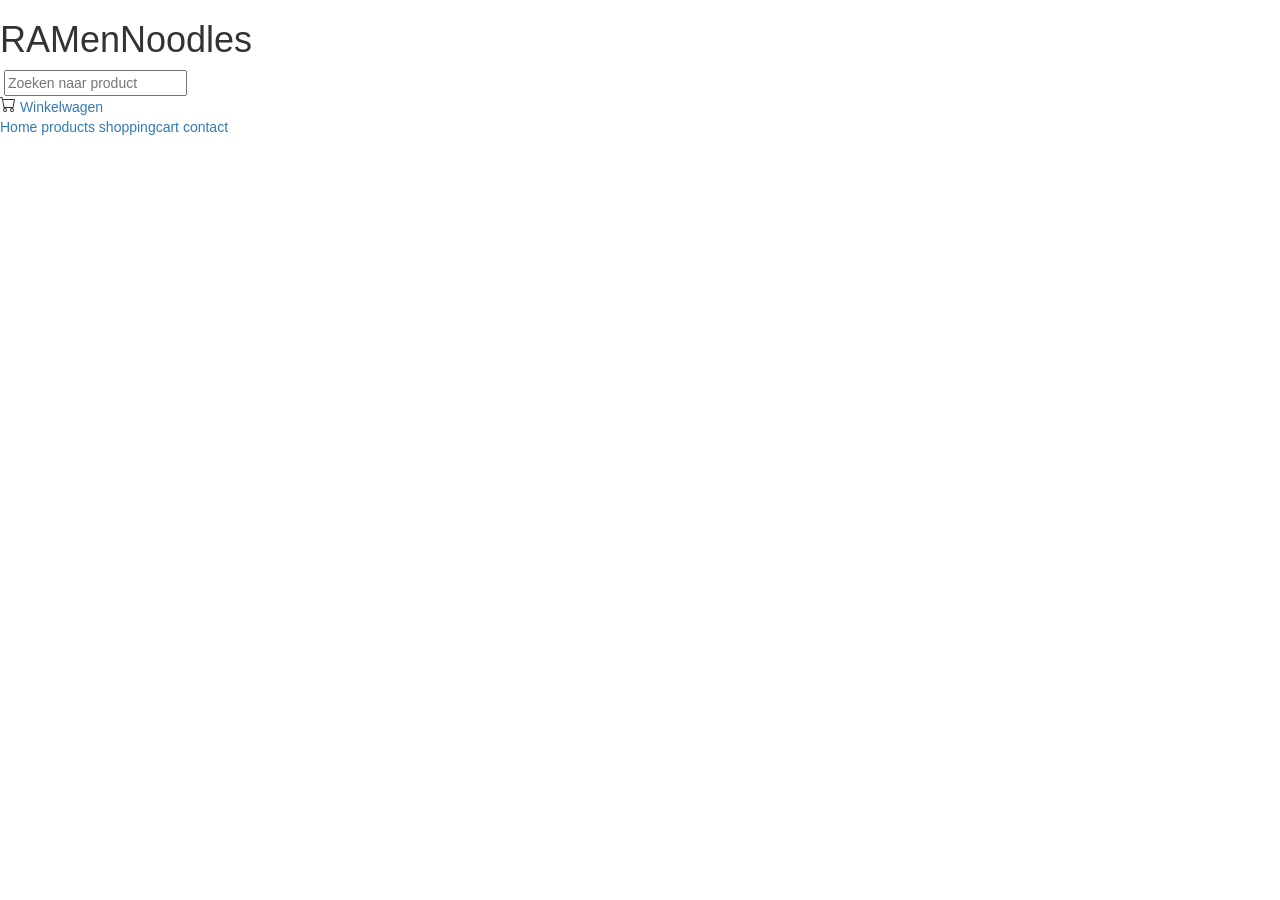
==== public/index.html @ d55c33bc "contacten,index en producten page" ====
<!DOCTYPE html>
<html lang="nl">
<head>
    <meta charset="UTF-8">
    <meta name="viewport" content="width=device-width, initial-scale=1.0">
    <link rel="stylesheet" href="CSS/stijlen.css">
    <link rel="stylesheet" href="https://maxcdn.bootstrapcdn.com/bootstrap/3.3.7/css/bootstrap.min.css">
    <title>Home</title>
</head>
<body>
<header>

<div class="startBalk">
    <div class="bovensteRij">
    <H1 class="bedrijfNaam">RAMenNoodles</H1>
        <form action="" method="post" class="zoekForm">
            <label for="Zoek"></label>
            <input id="zoek" type="text" placeholder="Zoeken naar product">
        </form>

    
    
    <div class="winkelWagen">
        <i class="winkelWagenIcon">
            <svg xmlns="http://www.w3.org/2000/svg" width="16" height="16" fill="currentColor" class="bi bi-cart" viewBox="0 0 16 16">
            <path d="M0 1.5A.5.5 0 0 1 .5 1H2a.5.5 0 0 1 .485.379L2.89 3H14.5a.5.5 0 0 1 .491.592l-1.5 8A.5.5 0 0 1 13 12H4a.5.5 0 0 1-.491-.408L2.01 3.607 1.61 2H.5a.5.5 0 0 1-.5-.5M3.102 4l1.313 7h8.17l1.313-7zM5 12a2 2 0 1 0 0 4 2 2 0 0 0 0-4m7 0a2 2 0 1 0 0 4 2 2 0 0 0 0-4m-7 1a1 1 0 1 1 0 2 1 1 0 0 1 0-2m7 0a1 1 0 1 1 0 2 1 1 0 0 1 0-2"/>
            </svg></i>
        <a class="winkelWagenWoord" href="">Winkelwagen</a>
    </div>

<nav>
    </div>
    <div class="navigatieRij">
        <a href="index.html">Home</a>
        <a href="producten.html">products</a>
        <a href="bestelling.html">shoppingcart</a>
        <a href="Contacten.html">contact</a>
    </div>
</nav>
</header>
</div>    
<main>
    
</main>
<footer>

</footer>

</body>
</html>
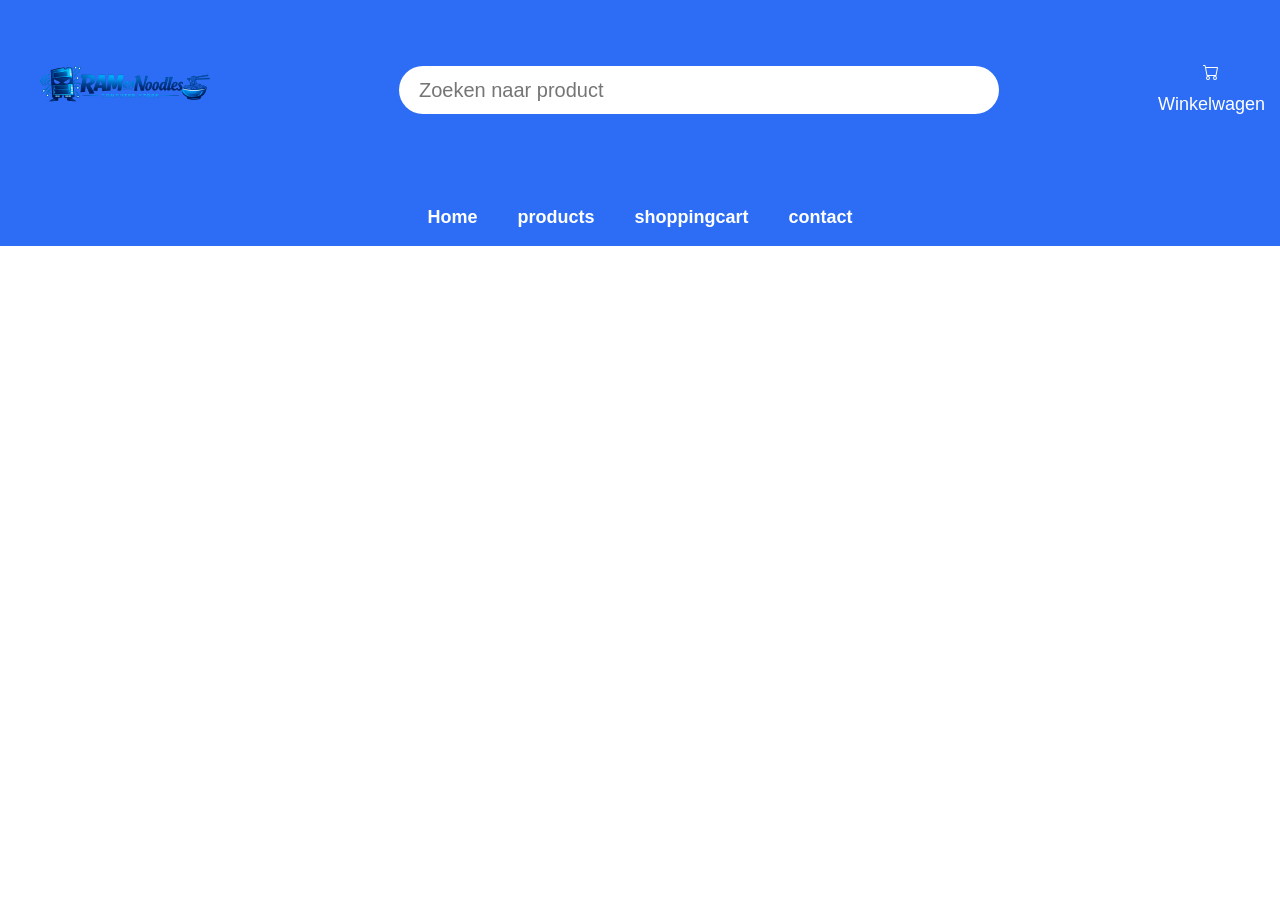
==== commit 36f08e74: "products" ====
--- a/public/index.html
+++ b/public/index.html
@@ -5,14 +5,18 @@
     <meta name="viewport" content="width=device-width, initial-scale=1.0">
     <link rel="stylesheet" href="CSS/stijlen.css">
     <link rel="stylesheet" href="https://maxcdn.bootstrapcdn.com/bootstrap/3.3.7/css/bootstrap.min.css">
+    <script defer src="script.js"></script>
     <title>Home</title>
 </head>
 <body>
+
 <header>
 
 <div class="startBalk">
-    <div class="bovensteRij">
-    <H1 class="bedrijfNaam">RAMenNoodles</H1>
+    <div class="bovensteRijHomePage">
+        <div class="logoContainer">
+        <img src="Afbeeldingen/logo eindopdracht.png" alt="RAMenNoodles logo" class="logo">
+        </div>
         <form action="" method="post" class="zoekForm">
             <label for="Zoek"></label>
             <input id="zoek" type="text" placeholder="Zoeken naar product">
@@ -40,7 +44,9 @@
 </header>
 </div>    
 <main>
-    
+<div id="hardwareContainer" class="hardware-container"></div>
+
+
 </main>
 <footer>
 
--- a/public/CSS/stijlen.css
+++ b/public/CSS/stijlen.css
@@ -0,0 +1,289 @@
+/*home page*/
+img{
+    max-width: 100%;
+}
+.logoContainer {
+  display: flex;
+  justify-content: center;
+  align-items: center;
+  margin: 0; 
+  padding: 0;
+}
+
+.logo {
+  height: 150px;
+  width: auto;   
+  display: block;
+  margin: 0; 
+}
+
+
+
+.startBalk {
+  padding: 1.5rem;
+  width: 100%;
+  margin: 0;
+
+}
+
+.bedrijfNaam {
+  color: white;
+  font-family: 'Arial Black', sans-serif;
+  margin: 0;
+}
+
+.zoekForm {
+  flex: 1;
+  display: flex;
+  justify-content: center;
+}
+
+#zoek {
+  border: none;
+  border-radius: 25px;
+  width: 70%;
+  max-width: 600px;
+  padding: 1rem 2rem;
+  font-size: 2rem;
+}
+
+.bovensteRijHomePage{
+  display: flex;
+  justify-content: space-between;
+  align-items: center;
+}
+
+.winkelWagen {
+  display: flex;
+  flex-direction: column;
+  align-items: center;
+  gap: 0.4rem;
+  color: white;
+  font-size: 1.8rem;
+}
+
+.winkelWagenIcon {
+  color: white;
+}
+
+.winkelWagenWoord {
+  color: white;
+  text-decoration: none;
+  font-weight: 500;
+}
+
+.bovensteRij{
+  width: 100%;
+  display: flex;
+  justify-content: space-between;
+  align-items: center;
+}
+
+.navigatieRij{
+  width: 100%;
+  display: flex;
+  justify-content: center;
+  gap: 4rem; 
+  margin-top: 4rem; 
+}
+
+.navigatieRij  a{
+  color: white;
+  text-decoration: none;
+  font-size: 1.8rem; 
+  font-weight: 600; 
+}
+
+/*contact page*/
+
+.bovensteRijContact {
+ text-align: center;
+}
+
+.contactHeader {
+  width: 100%;
+  margin: 0;
+  padding: 1.5rem;
+  text-align: left;
+}
+
+header{
+  background-color: #2d6df6; 
+}
+
+.navigatieRijContact{
+  width: 100%;
+  display: flex;
+  flex-wrap: wrap;
+  justify-content: center;
+  gap: 4rem; 
+  margin-top: 2rem; 
+}
+
+.navigatieRijContact a{
+  color: white;
+  text-decoration: none;
+  font-size: 1.8rem; 
+  font-weight: 600; 
+}
+
+.contact_page{
+  color: white;
+  margin-top: 0;
+}
+
+iframe{
+width: 500px;
+height: 300px;
+margin-bottom: 20px;
+}
+
+.Locatie{
+  display: flex;
+  max-width: 100%;
+  justify-content: center;
+  margin-top: 100px;
+  gap: 12rem;
+  font-family: "Luckiest Guy", cursive;
+  font-optical-sizing: auto;
+  font-style: normal;
+  flex-wrap: wrap;
+  text-align: center;
+}
+
+#name{
+  height: 50px;
+  width: 400px;
+  text-align: center;
+  margin-bottom: 5px;
+}
+
+#Email{
+  height: 50px;
+  width: 400px;
+  text-align: center;
+  margin-bottom: 5px;
+}
+
+#Message{
+  height: 50px;
+  width: 400px;
+  margin-bottom: 10px;
+  text-align: center;
+}
+
+.vraagStelling{
+  text-align: center;
+  display: block;
+  box-shadow: 0px 0px 10px;
+  border-radius: 5%;
+  border-color: blue;
+  padding: 30px;
+  max-width: fit-content;
+}
+
+button{
+  margin-top: 10px ;
+  display: block;
+  border: none;
+  padding: 15px;
+  width: 30%;
+  border-radius: 8px;
+  background-color: black;
+  color: white;
+  font-size: large;
+  cursor: pointer;
+}
+
+.button5{
+  display: flex;
+  justify-content: end;
+}
+
+.Kaart{
+  box-shadow: 0px 0px 10px;
+  border-radius: 5%;
+  padding: 10px;
+  max-width: 700px;
+}
+
+.laatsteDeel3Pagina3{
+  display: flex;
+  align-items: center;
+  font-family: "Luckiest Guy", cursive;
+  font-optical-sizing: auto;
+  font-style: normal;
+  flex-wrap: wrap;
+  max-width: 100%;
+  margin-top: 100px;
+  gap: 10rem;
+  min-width: 100px;
+  justify-content: center;
+}
+
+.deel3H3{
+  font-size: 1.7rem;
+  padding-bottom: 3px;
+}
+
+.deel3 {
+  text-align: center;
+  font-family: "Luckiest Guy", cursive;
+  font-optical-sizing: auto;
+  font-style: normal;
+}
+
+.diffColor2{
+  color: #2d6df6;
+}
+/*bestelling pagina*/
+
+.bovensteRijBestelling {
+  text-align: center;
+}
+
+.bestellingHeader {
+  width: 100%;
+  margin: 0;
+  padding: 1.5rem;
+}
+
+/*javascript*/
+
+.hardware-container {
+  display: flex;
+  flex-wrap: wrap;
+  justify-content: center;
+  gap: 3rem;
+  margin-top: 4rem;
+  padding-bottom: 4rem;
+}
+
+.hardware-card {
+  width: 160px;
+  height: 160px;
+  background-color: white;
+  border-radius: 12px;
+  box-shadow: 0px 0px 12px rgba(0,0,0,0.15);
+  overflow: hidden;
+  text-align: center;
+  transition: 0.3s;
+  cursor: pointer;
+}
+
+.hardware-card:hover {
+  transform: scale(1.05);
+}
+
+.hardware-img {
+  object-fit: cover;
+}
+
+.hardware-title {
+  font-size: 2rem;
+  font-weight: 700;
+  margin-top: 1rem;
+  color: #2d6df6;
+  font-family: "Luckiest Guy", cursive;
+}
+
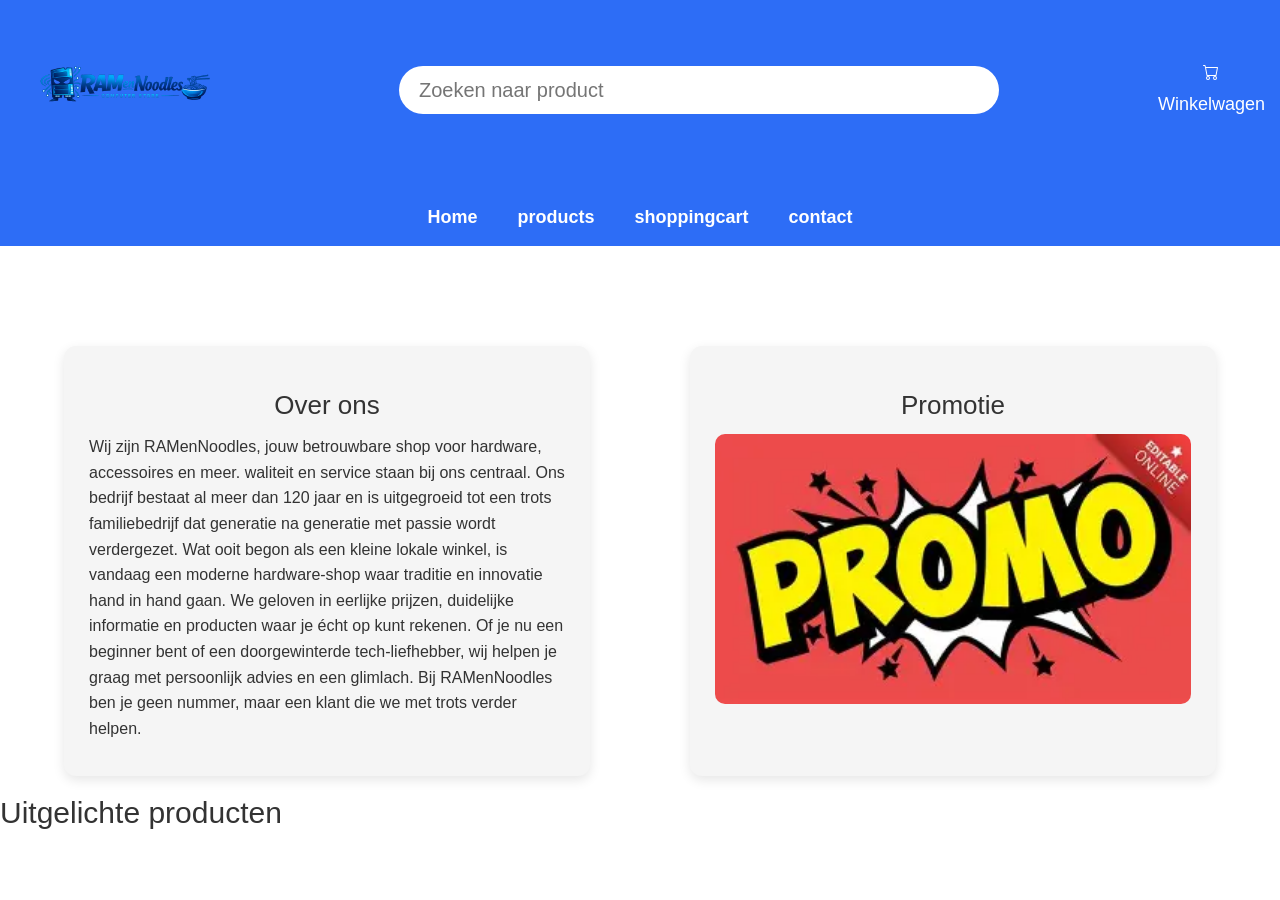
==== commit 0a4dd249: "contact formulier, popups, zoekbalk veranderd, featured items, over ons en promo." ====
--- a/public/index.html
+++ b/public/index.html
@@ -46,9 +46,33 @@
 <main>
 <div id="hardwareContainer" class="hardware-container"></div>
 
+<div class="info-sectie">
+
+    <div class="kader_over-ons">
+        <h2>Over ons</h2>
+        <p>
+            Wij zijn RAMenNoodles, jouw betrouwbare shop voor hardware, accessoires en meer.
+            waliteit en service staan bij ons centraal.
+            Ons bedrijf bestaat al meer dan 120 jaar en is uitgegroeid tot een trots familiebedrijf dat generatie na generatie met passie wordt verdergezet.
+            Wat ooit begon als een kleine lokale winkel, is vandaag een moderne hardware‑shop waar traditie en innovatie hand in hand gaan.
+            We geloven in eerlijke prijzen, duidelijke informatie en producten waar je écht op kunt rekenen.
+            Of je nu een beginner bent of een doorgewinterde tech‑liefhebber, wij helpen je graag met persoonlijk advies en een glimlach.
+            Bij RAMenNoodles ben je geen nummer, maar een klant die we met trots verder helpen.
+        </p>
+    </div>
+
+    <div class="kader_promotie">
+        <h2>Promotie</h2>
+        <img src="Afbeeldingen/afbeelding promo.webp" alt="promotie foto">
+    </div>
+
+</div>
 
 </main>
 <footer>
+<h2 class="featured-titel">Uitgelichte producten</h2>
+
+<div id="featuredContainer" class="featured-container"></div>
 
 </footer>
 
--- a/public/CSS/stijlen.css
+++ b/public/CSS/stijlen.css
@@ -277,6 +277,10 @@
 
 .hardware-img {
   object-fit: cover;
+  width: 100%;
+  height: 120px;
+  object-fit: cover;
+  border-radius: 5px;
 }
 
 .hardware-title {
@@ -285,5 +289,99 @@
   margin-top: 1rem;
   color: #2d6df6;
   font-family: "Luckiest Guy", cursive;
-}
-
+  text-decoration: none;
+}
+
+.product-card {
+  display: flex;
+  flex-direction: column;
+  align-items: center;
+  text-decoration: none;
+  background: white;
+  border-radius: 12px;
+  width: 260px;      
+  height: 260px;     
+  margin: 15px;
+  box-shadow: 0 4px 10px rgba(0,0,0,0.15);
+}
+
+.product-card:hover {
+  transform: scale(1.05);
+}
+
+.product-img {
+  width: 100%;
+  height: 200px;     
+  object-fit: cover;
+  border-radius: 10px;
+}
+
+.product-title {
+  font-size: 1.6rem;
+  margin-top: 5px;
+  color: #2d6df6;
+  font-family: "Luckiest Guy", cursive;
+  text-align: center;
+  font-weight: 700;
+  text-decoration: none;
+}
+
+#productsContainer {
+  display: flex;
+  flex-wrap: wrap;
+  justify-content: center;
+  gap: 20px;
+}
+
+.info-sectie {
+  display: flex;
+  justify-content: space-between;
+  align-items: stretch;
+  gap: 100px;
+  width: 90%;
+  max-width: 1200px;
+  margin: 20px auto;
+}
+
+
+.kader_over-ons,
+.kader_promotie {
+  flex: 1;
+  background-color: #f5f5f5;
+  padding: 25px;
+  border-radius: 12px;
+  box-shadow: 0 4px 12px rgba(0,0,0,0.1);
+}
+
+
+.kader_over-ons:hover,
+.kader_promotie:hover {
+  transform: translateY(-5px);
+  box-shadow: 0 8px 18px rgba(0,0,0,0.15);
+}
+
+
+.kader_over-ons h2,
+.kader_promotie h2 {
+  font-size: 26px;
+  margin-bottom: 15px;
+  color: #333;
+  text-align: center;
+}
+
+
+.kader_over-ons p {
+  font-size: 16px;
+  line-height: 1.6;
+}
+
+
+.kader_promotie img {
+  width: 100%;
+  height: auto;
+  border-radius: 10px;
+  object-fit: cover;
+  background-color: #ddd;
+}
+
+
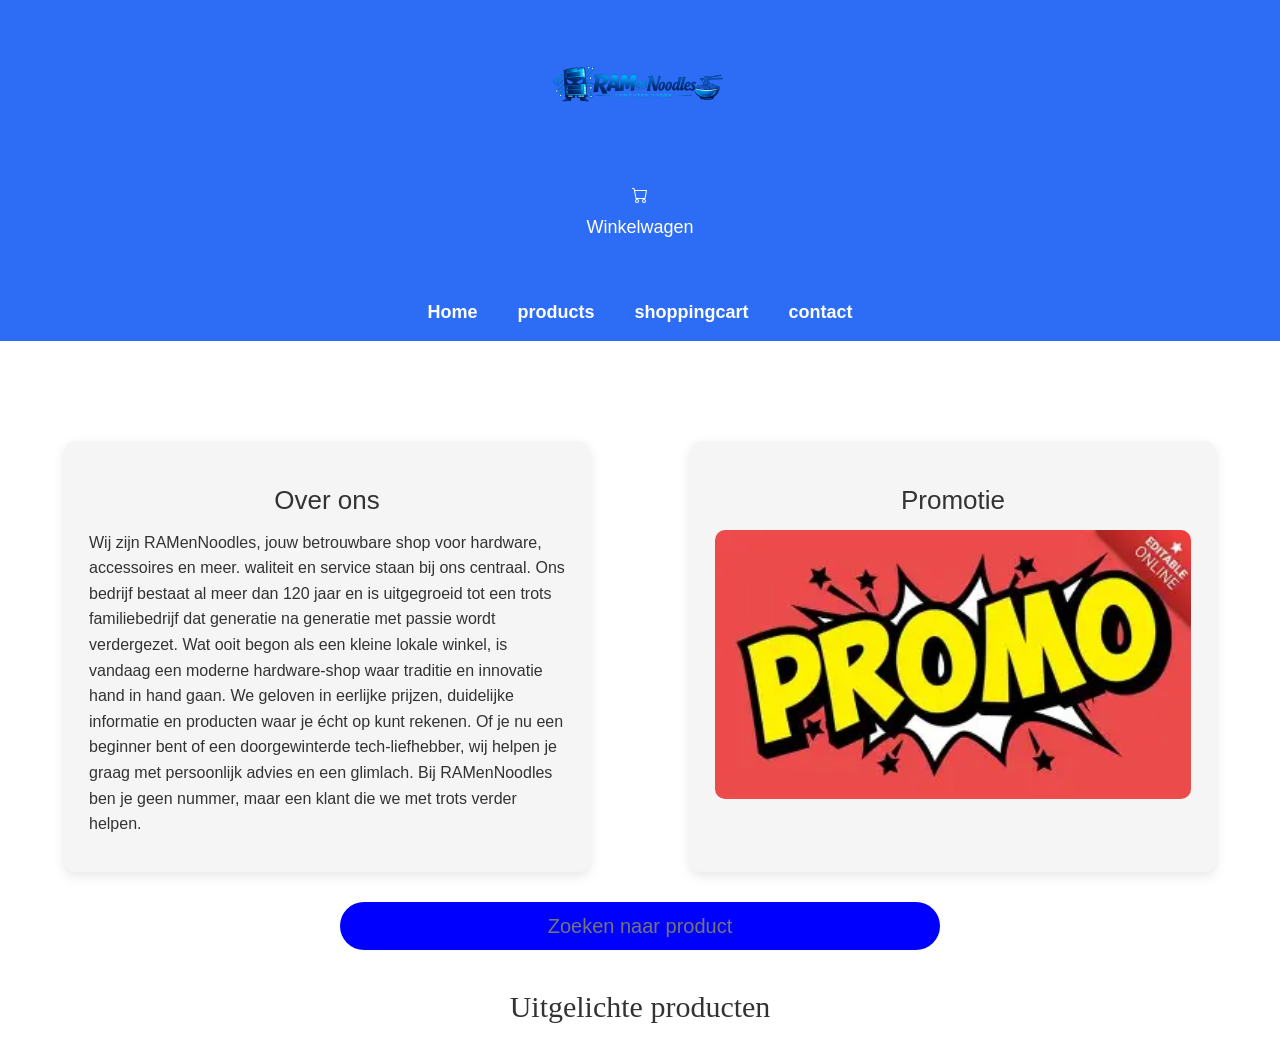
==== commit ae3a0768: "zoekbalk featured itels over ons promo" ====
--- a/public/index.html
+++ b/public/index.html
@@ -17,10 +17,6 @@
         <div class="logoContainer">
         <img src="Afbeeldingen/logo eindopdracht.png" alt="RAMenNoodles logo" class="logo">
         </div>
-        <form action="" method="post" class="zoekForm">
-            <label for="Zoek"></label>
-            <input id="zoek" type="text" placeholder="Zoeken naar product">
-        </form>
 
     
     
@@ -70,7 +66,11 @@
 
 </main>
 <footer>
-<h2 class="featured-titel">Uitgelichte producten</h2>
+<form action="" method="post" class="zoekForm zoekForm-featured">
+    <label for="Zoek"></label>
+    <input id="zoek" type="text" placeholder="Zoeken naar product">
+</form>
+<h2 class="featured-titelH2">Uitgelichte producten</h2>
 
 <div id="featuredContainer" class="featured-container"></div>
 
--- a/public/CSS/stijlen.css
+++ b/public/CSS/stijlen.css
@@ -32,10 +32,12 @@
   margin: 0;
 }
 
+
 .zoekForm {
-  flex: 1;
-  display: flex;
-  justify-content: center;
+  width: 100%;
+  display: flex;
+  justify-content: center;
+
 }
 
 #zoek {
@@ -45,13 +47,21 @@
   max-width: 600px;
   padding: 1rem 2rem;
   font-size: 2rem;
+  background-color: blue;
+  text-align: center;
+  margin-top: 10px;
+  color: white;
 }
 
 .bovensteRijHomePage{
   display: flex;
-  justify-content: space-between;
-  align-items: center;
-}
+  flex-direction: column;
+  justify-content: center;
+  align-items: center;
+  gap: 20px;               
+}
+
+
 
 .winkelWagen {
   display: flex;
@@ -384,4 +394,56 @@
   background-color: #ddd;
 }
 
-
+.featured-card {
+display: flex;
+flex-direction: column;
+align-items: center;
+text-decoration: none;
+background: white;
+border-radius: 12px;
+width: 260px;
+height: 260px;
+margin: 15px;
+box-shadow: 0 4px 10px rgba(0,0,0,0.15);
+transition: 0.3s;
+}
+
+.featured-card:hover {
+transform: scale(1.05);
+}
+
+.featured-img {
+width: 100%;
+height: 200px;
+object-fit: cover;
+border-radius: 10px;
+}
+
+.featured-title{
+font-size: 1.6rem;
+margin-top: 5px;
+color: #2d6df6;
+font-family: "Luckiest Guy", cursive;
+text-align: center;
+font-weight: 700;
+text-decoration: none;
+}
+
+.featured-titelH2 {
+  text-align: center;
+  font-size: 3rem;
+  color: #333;
+  margin-top: 40px;
+  margin-bottom: 20px;
+  font-family: "Luckiest Guy", cursive;
+}
+
+#featuredContainer {
+display: flex;
+flex-wrap: wrap;     
+justify-content: center;
+align-items: center;
+gap: 20px;           
+margin-top: 20px;
+}
+
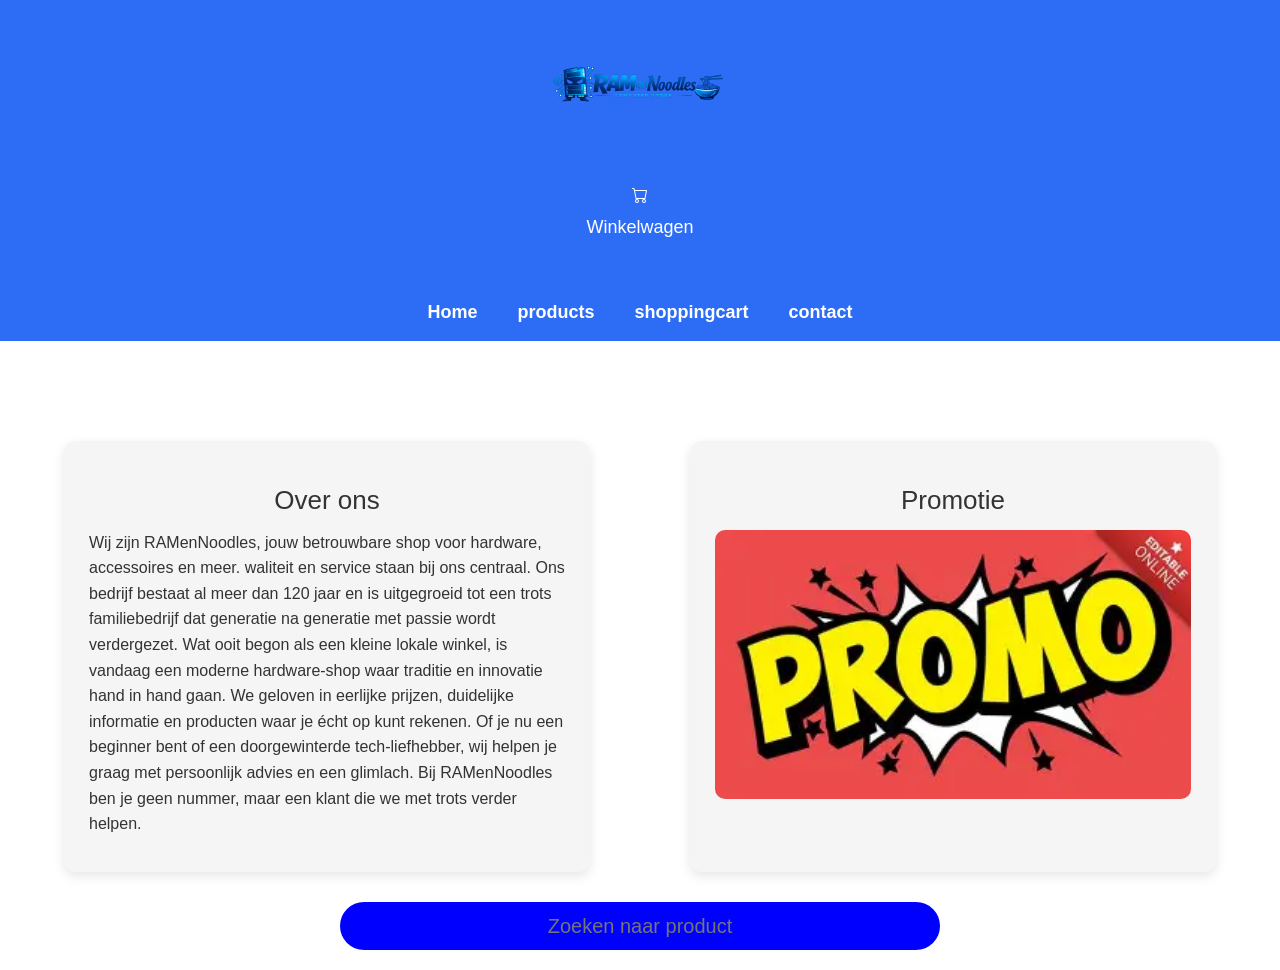
==== commit e4a72ecb: "veel veranderingen eigen database geconnect eigen producten, detail pagina, database is af en werkt" ====
--- a/public/index.html
+++ b/public/index.html
@@ -5,7 +5,7 @@
     <meta name="viewport" content="width=device-width, initial-scale=1.0">
     <link rel="stylesheet" href="CSS/stijlen.css">
     <link rel="stylesheet" href="https://maxcdn.bootstrapcdn.com/bootstrap/3.3.7/css/bootstrap.min.css">
-    <script defer src="script.js"></script>
+    <script defer src="js/script.js"></script>
     <title>Home</title>
 </head>
 <body>
@@ -70,8 +70,6 @@
     <label for="Zoek"></label>
     <input id="zoek" type="text" placeholder="Zoeken naar product">
 </form>
-<h2 class="featured-titelH2">Uitgelichte producten</h2>
-
 <div id="featuredContainer" class="featured-container"></div>
 
 </footer>
--- a/public/CSS/stijlen.css
+++ b/public/CSS/stijlen.css
@@ -395,38 +395,38 @@
 }
 
 .featured-card {
-display: flex;
-flex-direction: column;
-align-items: center;
-text-decoration: none;
-background: white;
-border-radius: 12px;
-width: 260px;
-height: 260px;
-margin: 15px;
-box-shadow: 0 4px 10px rgba(0,0,0,0.15);
-transition: 0.3s;
+  display: flex;
+  flex-direction: column;
+  align-items: center;
+  text-decoration: none;
+  background: white;
+  border-radius: 12px;
+  width: 260px;
+  height: 260px;
+  margin: 15px;
+  box-shadow: 0 4px 10px rgba(0,0,0,0.15);
+  transition: 0.3s;
 }
 
 .featured-card:hover {
-transform: scale(1.05);
+  transform: scale(1.05);
 }
 
 .featured-img {
-width: 100%;
-height: 200px;
-object-fit: cover;
-border-radius: 10px;
+  width: 100%;
+  height: 200px;
+  object-fit: cover;
+  border-radius: 10px;
 }
 
 .featured-title{
-font-size: 1.6rem;
-margin-top: 5px;
-color: #2d6df6;
-font-family: "Luckiest Guy", cursive;
-text-align: center;
-font-weight: 700;
-text-decoration: none;
+  font-size: 1.6rem;
+  margin-top: 5px;
+  color: #2d6df6;
+  font-family: "Luckiest Guy", cursive;
+  text-align: center;
+  font-weight: 700;
+  text-decoration: none;
 }
 
 .featured-titelH2 {
@@ -439,11 +439,79 @@
 }
 
 #featuredContainer {
-display: flex;
-flex-wrap: wrap;     
-justify-content: center;
-align-items: center;
-gap: 20px;           
-margin-top: 20px;
-}
-
+  display: flex;
+  flex-wrap: wrap;     
+  justify-content: center;
+  align-items: center;
+  gap: 20px;           
+  margin-top: 20px;
+}
+
+
+.pd-title {
+  text-align: center;
+  font-size: 3rem;
+  margin-top: 40px;
+  color: white;
+}
+
+
+.pd-container {
+  display: flex;
+  gap: 100px; 
+  max-width: 1300px;
+  margin: 40px auto;
+}
+
+
+.pd-image-box {
+  border: 3px solid #ddd;
+  padding: 25px;
+  border-radius: 12px;
+  background: #fafafa;
+  box-shadow: 0 4px 14px rgba(0,0,0,0.1);
+}
+
+.pd-img {
+  width: 500px; 
+  height: auto;
+  display: block;
+}
+
+.pd-info {
+  flex: 1;
+  font-size: 1.3rem;
+}
+
+
+.pd-price {
+  font-size: 1.7rem;
+  font-weight: bold;
+  margin-bottom: 20px;
+}
+
+
+.pd-description {
+  margin-bottom: 30px;
+  line-height: 1.7;
+}
+
+
+.pd-btn {
+  background-color: #ff7b00;
+  color: white;
+  border: none;
+  font-size: 1.2rem;
+  border-radius: 8px;
+  cursor: pointer;
+  transition: 0.25s;
+}
+
+.pd-btn:hover {
+  background-color: #e56f00;
+  transform: scale(1.08);
+}
+
+
+
+
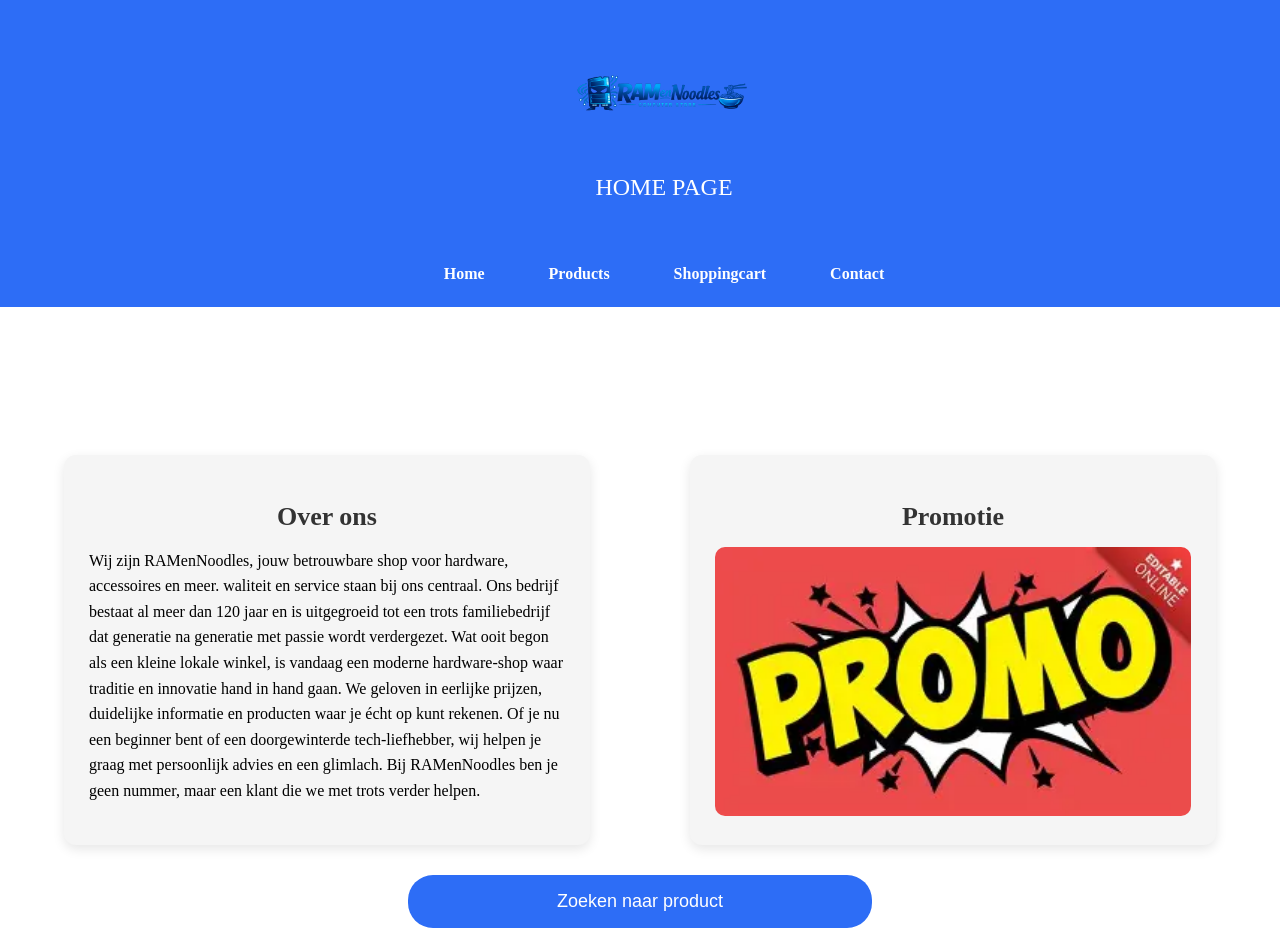
==== commit 496c952d: "crud pagina, winkelwagen" ====
--- a/public/index.html
+++ b/public/index.html
@@ -4,41 +4,61 @@
     <meta charset="UTF-8">
     <meta name="viewport" content="width=device-width, initial-scale=1.0">
     <link rel="stylesheet" href="CSS/stijlen.css">
-    <link rel="stylesheet" href="https://maxcdn.bootstrapcdn.com/bootstrap/3.3.7/css/bootstrap.min.css">
     <script defer src="js/script.js"></script>
     <title>Home</title>
 </head>
+
+<!--dit is een voorbeeld van een correcte html structuur
+de header is de kop van je pagina
+de nav is de navigatie van je pagina
+de main is het belangrijkste van je pagina
+een section is een onderdeel van je pagina waar bv een eigen ontwerp of uitleg instaat
+een article is inhoud die op zichzelf kan staan
+aside is extra informatie naast de hoofdinhoud
+een footer staat vaak onderaan aan een pagina een soort afsluiter. -->
+
+<!--<body>
+  <header>...</header>
+  <nav>...</nav>
+  <main>
+    <section>
+        <h2>Intro</h2>
+        <p>Welkom!</p>
+      <article>
+        <h2>Nieuwsbericht</h2>
+        <p>Dit is een artikel.</p>
+      </article>
+    </section>
+    <aside>
+      <p>Extra info</p>
+    </aside>
+  </main>
+  <footer>...</footer>
+</body>
+-->
+
 <body>
 
 <header>
+  <div class="startBalk">
+    <div class="bovensteRij">
+      <div class="logoContainer">
+        <img src="Afbeeldingen/logo eindopdracht.png" alt="RAMenNoodles logo" class="logo">
+      </div>
 
-<div class="startBalk">
-    <div class="bovensteRijHomePage">
-        <div class="logoContainer">
-        <img src="Afbeeldingen/logo eindopdracht.png" alt="RAMenNoodles logo" class="logo">
-        </div>
-
-    
-    
-    <div class="winkelWagen">
-        <i class="winkelWagenIcon">
-            <svg xmlns="http://www.w3.org/2000/svg" width="16" height="16" fill="currentColor" class="bi bi-cart" viewBox="0 0 16 16">
-            <path d="M0 1.5A.5.5 0 0 1 .5 1H2a.5.5 0 0 1 .485.379L2.89 3H14.5a.5.5 0 0 1 .491.592l-1.5 8A.5.5 0 0 1 13 12H4a.5.5 0 0 1-.491-.408L2.01 3.607 1.61 2H.5a.5.5 0 0 1-.5-.5M3.102 4l1.313 7h8.17l1.313-7zM5 12a2 2 0 1 0 0 4 2 2 0 0 0 0-4m7 0a2 2 0 1 0 0 4 2 2 0 0 0 0-4m-7 1a1 1 0 1 1 0 2 1 1 0 0 1 0-2m7 0a1 1 0 1 1 0 2 1 1 0 0 1 0-2"/>
-            </svg></i>
-        <a class="winkelWagenWoord" href="">Winkelwagen</a>
+      <h2 class="pageTitle">Home page</h2>
     </div>
 
-<nav>
-    </div>
-    <div class="navigatieRij">
+    <nav>
+      <div class="navigatieRij">
         <a href="index.html">Home</a>
-        <a href="producten.html">products</a>
-        <a href="bestelling.html">shoppingcart</a>
-        <a href="Contacten.html">contact</a>
-    </div>
-</nav>
-</header>
-</div>    
+        <a href="producten.html">Products</a>
+        <a href="bestelling.html">Shoppingcart</a>
+        <a href="Contacten.html">Contact</a>
+      </div>
+    </nav>
+  </div>
+</header>   
 <main>
 <div id="hardwareContainer" class="hardware-container"></div>
 
@@ -73,6 +93,5 @@
 <div id="featuredContainer" class="featured-container"></div>
 
 </footer>
-
 </body>
 </html>
--- a/public/CSS/stijlen.css
+++ b/public/CSS/stijlen.css
@@ -1,7 +1,18 @@
 /*home page*/
+
+/*uitleg flexbox: is voor elementen netjes naast of onder elkaar te plaatsen het doet dit door op een verticale of horizontale as te focussen. column is bv onder elkaar en row is naast elkaar je hebt 3 soorten flex: flex-grow, flex-shrink, flex-basis deze bepalen eigenlijk hoeveel ruimte een item krijgt binnen een flex container door een value te geven zullen de 3 eigenschappen shrink, grow en basis veranderen */
+
+/*uitleg grid: is makkelijker dan flexbox voor een volledige layout van een website het belangrijkste is eigenlijk grid-template-column en dit zorgt ervoor dat je kolommen kan maken die bv gelijk zijn als je het allemaal dezelfde waarde geeft een voorbeeld is: grid-template-column: 1fr 1fr 1fr en dat is dus 3 gelijke kolommen de fr staat voor: fractional unit dat betekend dat het een flexibel deel is of element.*/
+
+
 img{
-    max-width: 100%;
-}
+  max-width: 100%;
+}
+
+body{
+margin: 0;
+}
+
 .logoContainer {
   display: flex;
   justify-content: center;
@@ -17,13 +28,10 @@
   margin: 0; 
 }
 
-
-
 .startBalk {
   padding: 1.5rem;
   width: 100%;
   margin: 0;
-
 }
 
 .bedrijfNaam {
@@ -32,24 +40,25 @@
   margin: 0;
 }
 
-
 .zoekForm {
   width: 100%;
   display: flex;
   justify-content: center;
-
 }
 
 #zoek {
   border: none;
   border-radius: 25px;
   width: 70%;
-  max-width: 600px;
+  max-width: 400px;
   padding: 1rem 2rem;
-  font-size: 2rem;
-  background-color: blue;
+  font-size: 1.125rem;
+  background-color: #2d6df6;
   text-align: center;
   margin-top: 10px;
+}
+
+#zoek::placeholder{
   color: white;
 }
 
@@ -58,35 +67,32 @@
   flex-direction: column;
   justify-content: center;
   align-items: center;
-  gap: 20px;               
-}
-
-
-
-.winkelWagen {
+  gap: 20px;
+}
+
+.bovensteRijContact {
+ text-align: center;
+}
+
+.bovensteRijBestelling {
+  text-align: center;
+}
+
+.bovensteRij {
+  width: 100%;
   display: flex;
   flex-direction: column;
+  justify-content: center;
   align-items: center;
-  gap: 0.4rem;
-  color: white;
-  font-size: 1.8rem;
-}
-
-.winkelWagenIcon {
-  color: white;
-}
-
-.winkelWagenWoord {
-  color: white;
-  text-decoration: none;
-  font-weight: 500;
-}
-
-.bovensteRij{
-  width: 100%;
-  display: flex;
-  justify-content: space-between;
-  align-items: center;
+}
+
+.pageTitle {
+  color: white;
+  font-family: "Luckiest Guy", cursive;
+  margin: 0;
+  text-transform: uppercase;
+  text-align: center;
+  font-weight: normal;
 }
 
 .navigatieRij{
@@ -95,19 +101,13 @@
   justify-content: center;
   gap: 4rem; 
   margin-top: 4rem; 
-}
-
-.navigatieRij  a{
+  font-family: "Luckiest Guy", cursive;
+}
+
+.navigatieRij a{
   color: white;
   text-decoration: none;
-  font-size: 1.8rem; 
   font-weight: 600; 
-}
-
-/*contact page*/
-
-.bovensteRijContact {
- text-align: center;
 }
 
 .contactHeader {
@@ -128,24 +128,19 @@
   justify-content: center;
   gap: 4rem; 
   margin-top: 2rem; 
+  font-family: "Luckiest Guy", cursive;
 }
 
 .navigatieRijContact a{
   color: white;
   text-decoration: none;
-  font-size: 1.8rem; 
-  font-weight: 600; 
-}
-
-.contact_page{
-  color: white;
-  margin-top: 0;
+  font-weight: 600;
 }
 
 iframe{
-width: 500px;
-height: 300px;
-margin-bottom: 20px;
+  width: 500px;
+  height: 300px;
+  margin-bottom: 20px;
 }
 
 .Locatie{
@@ -155,31 +150,19 @@
   margin-top: 100px;
   gap: 12rem;
   font-family: "Luckiest Guy", cursive;
-  font-optical-sizing: auto;
-  font-style: normal;
   flex-wrap: wrap;
   text-align: center;
 }
 
-#name{
+#name, #Email, #Message{
   height: 50px;
   width: 400px;
   text-align: center;
   margin-bottom: 5px;
 }
 
-#Email{
-  height: 50px;
-  width: 400px;
-  text-align: center;
-  margin-bottom: 5px;
-}
-
 #Message{
-  height: 50px;
-  width: 400px;
   margin-bottom: 10px;
-  text-align: center;
 }
 
 .vraagStelling{
@@ -187,7 +170,7 @@
   display: block;
   box-shadow: 0px 0px 10px;
   border-radius: 5%;
-  border-color: blue;
+  border-color: #2d6df6;
   padding: 30px;
   max-width: fit-content;
 }
@@ -201,7 +184,7 @@
   border-radius: 8px;
   background-color: black;
   color: white;
-  font-size: large;
+  font-size: 1.125rem;
   cursor: pointer;
 }
 
@@ -221,13 +204,10 @@
   display: flex;
   align-items: center;
   font-family: "Luckiest Guy", cursive;
-  font-optical-sizing: auto;
-  font-style: normal;
   flex-wrap: wrap;
   max-width: 100%;
   margin-top: 100px;
   gap: 10rem;
-  min-width: 100px;
   justify-content: center;
 }
 
@@ -239,18 +219,12 @@
 .deel3 {
   text-align: center;
   font-family: "Luckiest Guy", cursive;
-  font-optical-sizing: auto;
-  font-style: normal;
 }
 
 .diffColor2{
   color: #2d6df6;
 }
-/*bestelling pagina*/
-
-.bovensteRijBestelling {
-  text-align: center;
-}
+
 
 .bestellingHeader {
   width: 100%;
@@ -258,7 +232,6 @@
   padding: 1.5rem;
 }
 
-/*javascript*/
 
 .hardware-container {
   display: flex;
@@ -271,7 +244,7 @@
 
 .hardware-card {
   width: 160px;
-  height: 160px;
+  height: 200px;
   background-color: white;
   border-radius: 12px;
   box-shadow: 0px 0px 12px rgba(0,0,0,0.15);
@@ -286,7 +259,6 @@
 }
 
 .hardware-img {
-  object-fit: cover;
   width: 100%;
   height: 120px;
   object-fit: cover;
@@ -294,23 +266,26 @@
 }
 
 .hardware-title {
-  font-size: 2rem;
+  font-size: 1.2rem;
   font-weight: 700;
   margin-top: 1rem;
   color: #2d6df6;
   font-family: "Luckiest Guy", cursive;
+  overflow-wrap: anywhere;
+<<<<<<< HEAD
+=======
   text-decoration: none;
+>>>>>>> 7e9cd12 (crud pagina, winkelwagen)
 }
 
 .product-card {
   display: flex;
   flex-direction: column;
   align-items: center;
-  text-decoration: none;
   background: white;
   border-radius: 12px;
   width: 260px;      
-  height: 260px;     
+  height: 350px;     
   margin: 15px;
   box-shadow: 0 4px 10px rgba(0,0,0,0.15);
 }
@@ -327,14 +302,25 @@
 }
 
 .product-title {
-  font-size: 1.6rem;
+<<<<<<< HEAD
+  font-size: 1.2rem;
+=======
+  display: flex;
+>>>>>>> 7e9cd12 (crud pagina, winkelwagen)
   margin-top: 5px;
   color: #2d6df6;
   font-family: "Luckiest Guy", cursive;
   text-align: center;
   font-weight: 700;
+  overflow-wrap: anywhere;
+<<<<<<< HEAD
+=======
   text-decoration: none;
 }
+a{
+  text-decoration: none;
+>>>>>>> 7e9cd12 (crud pagina, winkelwagen)
+}
 
 #productsContainer {
   display: flex;
@@ -346,13 +332,11 @@
 .info-sectie {
   display: flex;
   justify-content: space-between;
-  align-items: stretch;
   gap: 100px;
   width: 90%;
   max-width: 1200px;
   margin: 20px auto;
 }
-
 
 .kader_over-ons,
 .kader_promotie {
@@ -363,13 +347,11 @@
   box-shadow: 0 4px 12px rgba(0,0,0,0.1);
 }
 
-
 .kader_over-ons:hover,
 .kader_promotie:hover {
   transform: translateY(-5px);
   box-shadow: 0 8px 18px rgba(0,0,0,0.15);
 }
-
 
 .kader_over-ons h2,
 .kader_promotie h2 {
@@ -379,33 +361,32 @@
   text-align: center;
 }
 
-
 .kader_over-ons p {
   font-size: 16px;
   line-height: 1.6;
 }
 
-
 .kader_promotie img {
   width: 100%;
   height: auto;
   border-radius: 10px;
-  object-fit: cover;
-  background-color: #ddd;
 }
 
 .featured-card {
   display: flex;
   flex-direction: column;
   align-items: center;
-  text-decoration: none;
   background: white;
   border-radius: 12px;
   width: 260px;
-  height: 260px;
+  height: 280px;
   margin: 15px;
   box-shadow: 0 4px 10px rgba(0,0,0,0.15);
   transition: 0.3s;
+<<<<<<< HEAD
+=======
+  text-decoration: none;
+>>>>>>> 7e9cd12 (crud pagina, winkelwagen)
 }
 
 .featured-card:hover {
@@ -420,13 +401,13 @@
 }
 
 .featured-title{
-  font-size: 1.6rem;
+  font-size: 1.125rem;
   margin-top: 5px;
   color: #2d6df6;
   font-family: "Luckiest Guy", cursive;
   text-align: center;
   font-weight: 700;
-  text-decoration: none;
+  overflow-wrap: anywhere;
 }
 
 .featured-titelH2 {
@@ -442,11 +423,8 @@
   display: flex;
   flex-wrap: wrap;     
   justify-content: center;
-  align-items: center;
-  gap: 20px;           
-  margin-top: 20px;
-}
-
+  gap: 20px;
+}
 
 .pd-title {
   text-align: center;
@@ -454,7 +432,6 @@
   margin-top: 40px;
   color: white;
 }
-
 
 .pd-container {
   display: flex;
@@ -462,7 +439,6 @@
   max-width: 1300px;
   margin: 40px auto;
 }
-
 
 .pd-image-box {
   border: 3px solid #ddd;
@@ -475,14 +451,12 @@
 .pd-img {
   width: 500px; 
   height: auto;
-  display: block;
 }
 
 .pd-info {
   flex: 1;
   font-size: 1.3rem;
 }
-
 
 .pd-price {
   font-size: 1.7rem;
@@ -490,12 +464,10 @@
   margin-bottom: 20px;
 }
 
-
 .pd-description {
   margin-bottom: 30px;
   line-height: 1.7;
 }
-
 
 .pd-btn {
   background-color: #ff7b00;
@@ -509,9 +481,34 @@
 
 .pd-btn:hover {
   background-color: #e56f00;
-  transform: scale(1.08);
-}
-
-
-
-
+  transform: scale(1.05);
+}
+
+.cart-layout {
+  display: flex;
+  gap: 20px;
+  margin-top: 20px;
+}
+
+.cart-left {
+  flex: 3;
+}
+
+.cart-right {
+  flex: 1;
+}
+
+.total-box {
+  background: #f4f4f4;
+  padding: 20px;
+  border-radius: 10px;
+  border: 1px solid #ccc;
+}
+
+.cart-item {
+  background: white;
+  padding: 15px;
+  border-radius: 8px;
+  border: 1px solid #ddd;
+  margin-bottom: 15px;
+}
